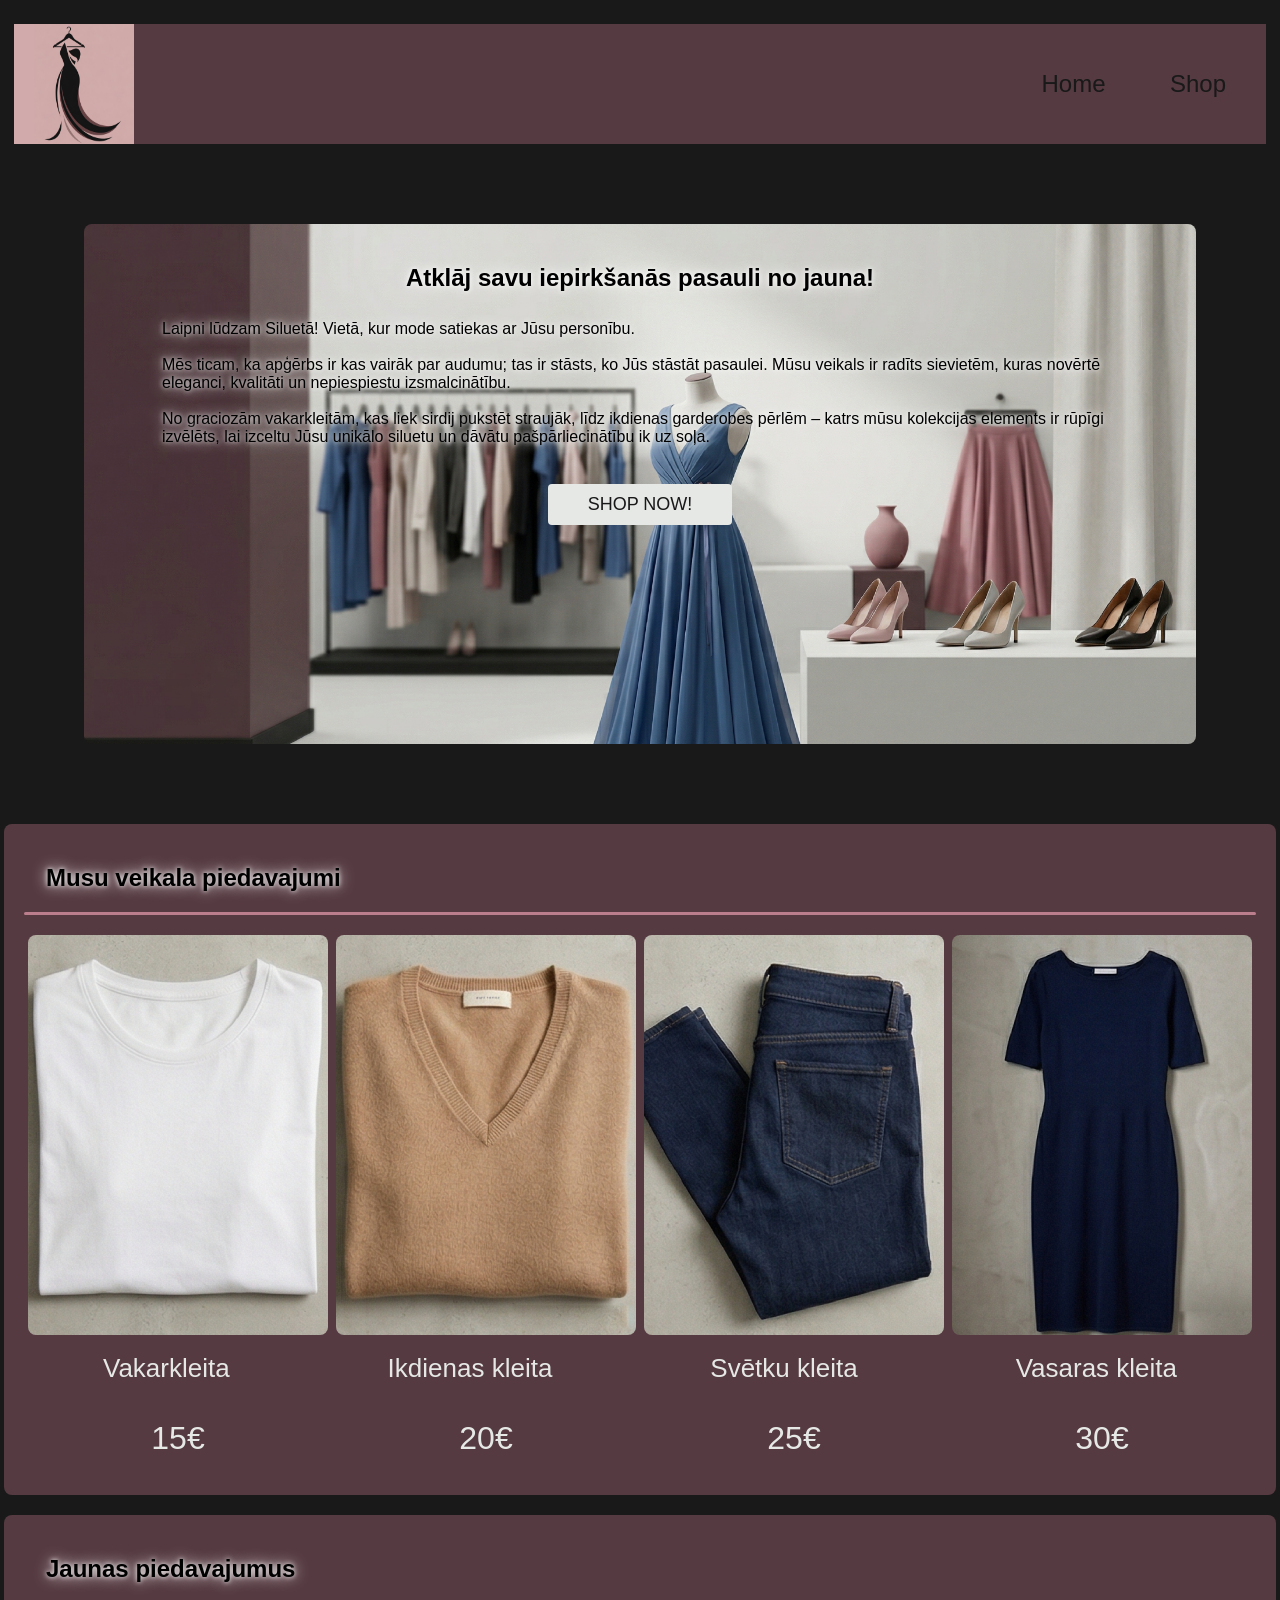
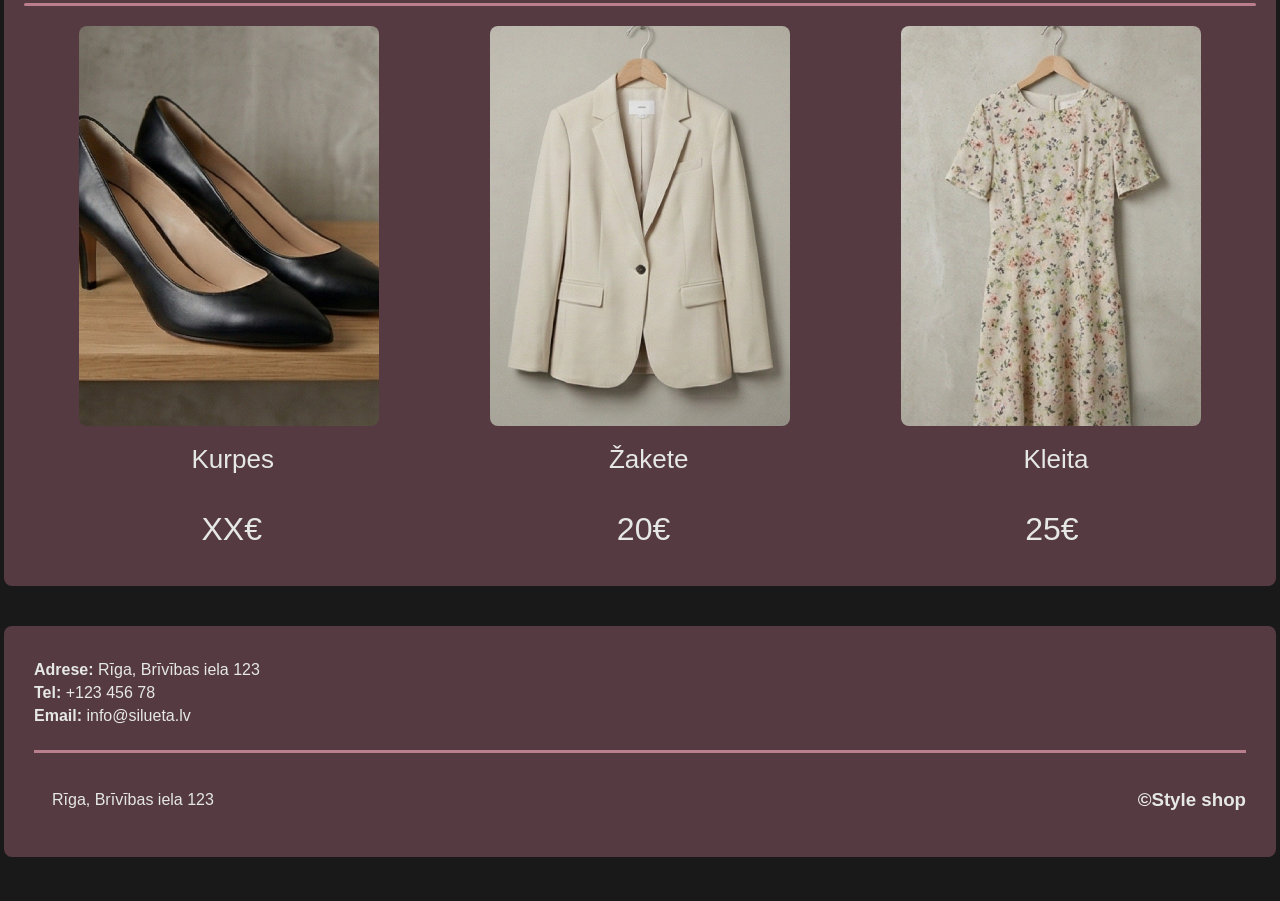
==== index.html @ 24afc31f "update_shop_html" ====
<html>
    <head>
        <title>Code_test</title>
        <link rel="stylesheet" href="style.css">
    </head>
    <body>
        <header>
            <img src="images/logo_shop.png" alt="Image" class="image" width="120" height="120">
            <nav>
                <a href="index.html">Home</a>
                <a href="shop.html">Shop</a>
            </nav>
        </header>
        <section class="section1"class="color_inverter">
            <h1 align="center" class="color_inverter">Atklāj savu iepirkšanās pasauli no jauna!</h1>
            <nav>
                <p class="color_inverter" class="uzman">Laipni lūdzam Siluetā! Vietā, kur mode satiekas ar Jūsu personību.</p>
                <p class="color_inverter">Mēs ticam, ka apģērbs ir kas vairāk par audumu; tas ir stāsts, ko Jūs stāstāt pasaulei. Mūsu veikals ir radīts sievietēm, kuras novērtē eleganci, kvalitāti un nepiespiestu izsmalcinātību.</p>
                <p class="color_inverter">No graciozām vakarkleitām, kas liek sirdij pukstēt straujāk, līdz ikdienas garderobes pērlēm – katrs mūsu kolekcijas elements ir rūpīgi izvēlēts, lai izceltu Jūsu unikālo siluetu un dāvātu pašpārliecinātību ik uz soļa.</p>
            </nav>
            <button class="button"><a href="shop.html" class="button">SHOP NOW!</a></button>
        </section>

        <section>
            <h1 class="color_inverter">Musu veikala piedavajumi</h1>
            <div class="line"></div>
            <div class="images">
                <img src="images/ar1.png" alt="Image" class="image_offer">
                <img src="images/ar2.png" alt="Image" class="image_offer">
                <img src="images/ar3.png" alt="Image" class="image_offer">
                <img src="images/ar4.png" alt="Image" class="image_offer">
            </div>
            <div class="text_displaj">
                <p>Vakarkleita</p>
                <p>Ikdienas kleita</p>
                <p>Svētku kleita</p>
                <p>Vasaras kleita</p>
            </div>
            <div class="cena_displaj">
                <p>15€</p>
                <p>20€</p>
                <p>25€</p>
                <p>30€</p>
            </div>
        </section>

        <section>
            <h1 class="color_inverter">Jaunas piedavajumus</h1>
            <div class="line"></div>
            <div class="images">
                <img src="images/ar5.png" alt="Image" class="image_offer">
                <img src="images/ar6.png" alt="Image" class="image_offer">
                <img src="images/ar7.png" alt="Image" class="image_offer">
            </div>
            <div class="text_displaj">
                <p>Kurpes</p>
                <p>Žakete</p>
                <p>Kleita</p>
            </div>
            <div class="cena_displaj">
                <p>XX€</p>
                <p>20€</p>
                <p>25€</p>
            </div>
        </section>

        <footer>
            <div class="footer_content">
                <div class="footer_info">
                    <p><strong>Adrese:</strong> Rīga, Brīvības iela 123</p>
                    <p><strong>Tel:</strong> +123 456 78</p>
                    <p><strong>Email:</strong> info@silueta.lv</p>
                </div>
            </div>
            <div class="footer_bottom">
                <p>Rīga, Brīvības iela 123</p>
                <h3>©Style shop</h3>
            </div>
        </footer>

    </body>
</html>
---- style.css ----
body {
    background-color: #191919;
    font-family: Arial, sans-serif;
    margin: 2;
    padding: 2;
}

header {
    margin: 10;
    display: flex;
    justify-content: space-between;
    align-items: center;
    margin-top: 20px;
    background-color: #553A41;
}

header a {
    margin: 40;
    text-decoration: none;
    color: #191919;
    font-size: 24px;
    margin-left: 20px;
}

.text {
    font-size: 18px;
    line-height: 1.6;
    margin: 20px;
    color: #E6E8E6;
}

h1 {
    color: #E6E8E6;
    margin: 22px;
}

p {
    color: #E6E8E6;
    margin: 18px;
}

section {
    background-color: #553A41;
    border-radius: 8px;
    margin: 20px auto;
    padding: 20px;
}

.section1 {
    display: flex;
    flex-direction: column;
    background-image: url('images/background1.png');
    background-size: cover;
    background-position: center;
    height: 100vh;
    padding-left: 60px;
    padding-right: 60px;
    padding-top: 20px;
    margin: 80px;
    height: 480px;
}

.color_inverter {
    color: black;
    text-shadow: 0 0 15px #ffffff, 0 0 5px #ffffff;
}

.uzman {
    font-size: 22px;
    margin: 20px;
    text-decoration: bold;
}

.button {
    background-color: #E6E8E6;
    color: #191919;
    border: none;
    padding: 10px 20px;
    font-size: 18px;
    cursor: pointer;
    border-radius: 4px;
    margin-top: 20px;
    text-decoration: none;
    align-self: center;
}

.line {
    border-top: 3px solid #BB7E8C;
    border-radius: 5px;
    margin: 20px 0;
}

h1 {
    margin-top: 20px;
    margin-bottom: 10px;
}

.images {
    display: flex;
    justify-content: space-around;
    margin-top: 20px;
}

.cena_displaj {
    display: flex;
    justify-content: space-around;
    color: #E6E8E6;
    font-size: 32px;
    text-decoration: bold;
}

.text_displaj {
    display: flex;
    justify-content: space-around;
    color: #E6E8E6;
    font-size: 26px;
}

.image_offer {
    width: 300px;
    height: 400px;
    border-radius: 8px;
    object-fit: cover;
}

footer {
    background-color: #553A41;
    border-radius: 8px;
    margin: 40px auto;
    padding: 30px;
    color: #E6E8E6;
}

.footer_content {
    display: flex;
    justify-content: space-between;
    align-items: flex-start;
    flex-wrap: wrap;
}

.footer_info p {
    margin: 5px 0;
    font-size: 16px;
}

.footer_bottom {
    display: flex;
    justify-content: space-between;
    align-items: center;
    border-top: 3px solid #BB7E8C;
    margin-top: 20px;
    padding-top: 20px;
}

.footer_bottom h3 {
    margin: 0;
}

h2 {
    color: #E6E8E6;
    margin: 20px;
}

.jus {
    display: flex;
    justify-content: space-around;
    margin-top: 20px;
}

.search_filter_section {
    display: flex;
    justify-content: space-between;
    align-items: center;
    padding: 20px 40px;
    background-color: #553A41;
}

.search_input {
    padding: 10px 15px;
    border-radius: 20px;
    border: 2px solid #BB7E8C;
    background-color: #E6E8E6;
    color: #191919;
    width: 250px;
    outline: none;
}

.filter_select {
    padding: 10px 15px;
    border-radius: 20px;
    border: 2px solid #BB7E8C;
    background-color: #E6E8E6;
    color: #191919;
    cursor: pointer;
    outline: none;
}

.image_offer {
    transition: transform 0.3s ease, box-shadow 0.3s ease;
    cursor: pointer;
}

.image_offer:hover {
    transform: scale(1.05);
    box-shadow: 0 10px 20px rgba(0, 0, 0, 0.5);
}

.sale_price {
    color: #ff4d4d;
    font-weight: bold;
}

.old_price {
    text-decoration: line-through;
    font-size: 0.7em;
    color: #888;
    margin-right: 10px;
}

.sale_badge {
    background-color: #ff4d4d;
    color: white;
    padding: 5px 10px;
    border-radius: 4px;
    font-size: 14px;
    position: absolute;
    margin-top: 10px;
    margin-left: 10px;
}
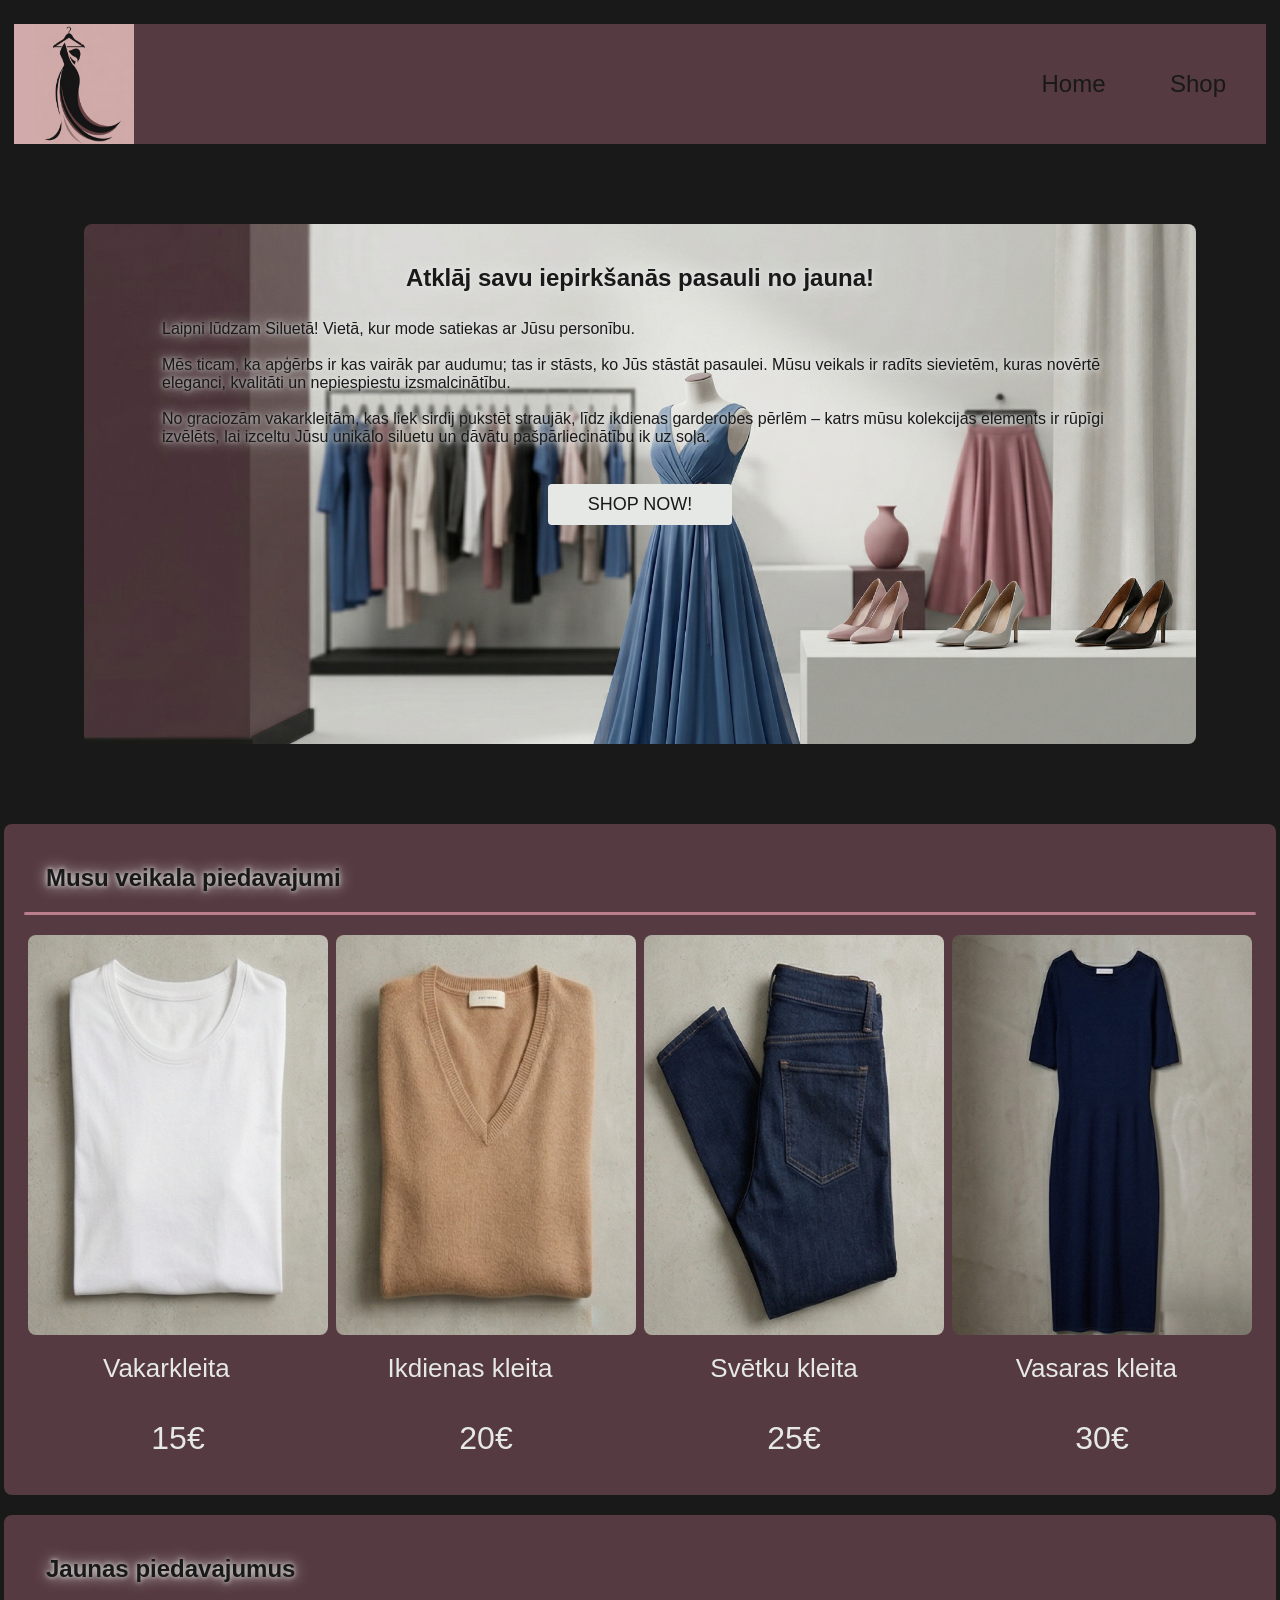
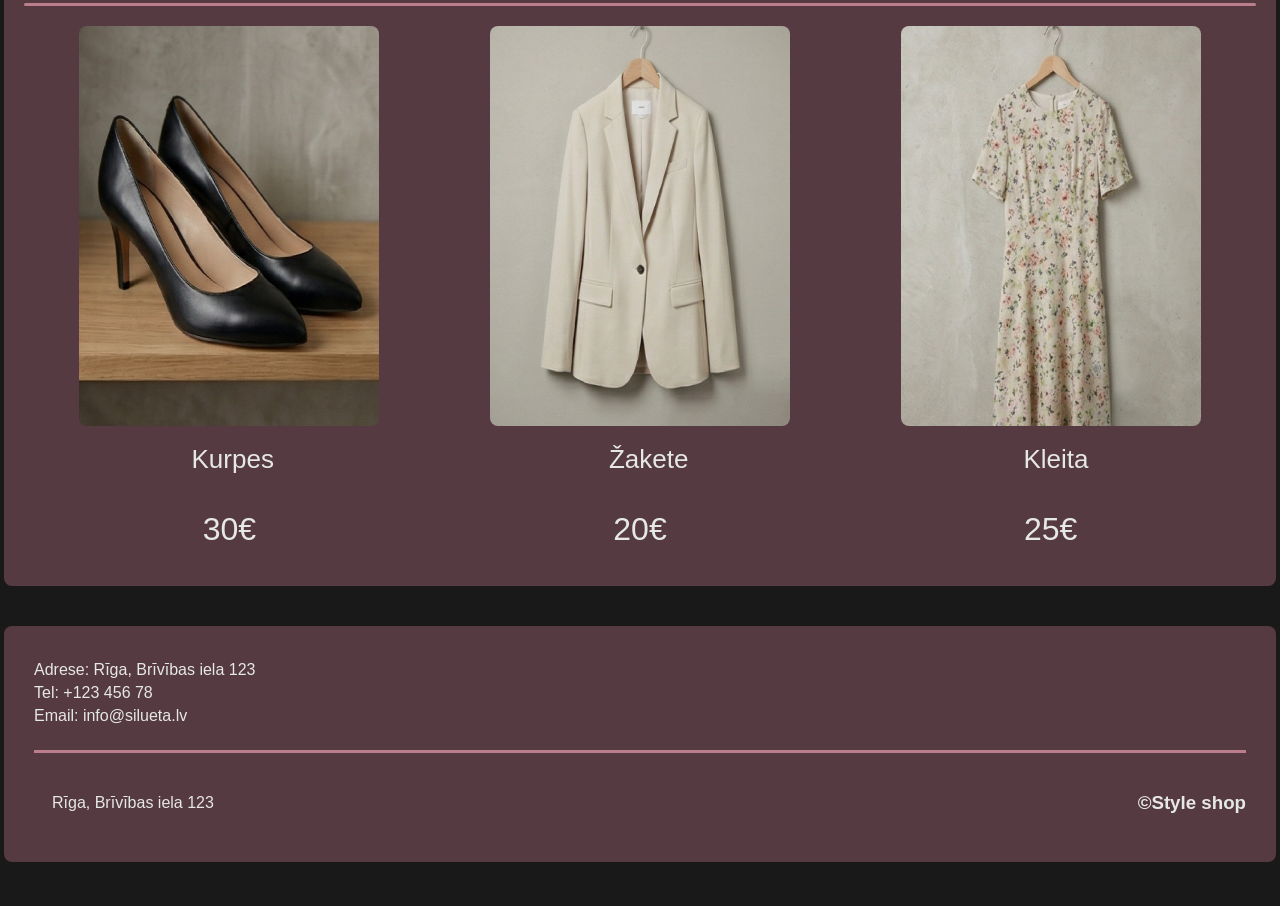
==== commit 54bc8a3b: "update3" ====
--- a/index.html
+++ b/index.html
@@ -58,7 +58,7 @@
                 <p>Kleita</p>
             </div>
             <div class="cena_displaj">
-                <p>XX€</p>
+                <p>30€</p>
                 <p>20€</p>
                 <p>25€</p>
             </div>
@@ -67,9 +67,9 @@
         <footer>
             <div class="footer_content">
                 <div class="footer_info">
-                    <p><strong>Adrese:</strong> Rīga, Brīvības iela 123</p>
-                    <p><strong>Tel:</strong> +123 456 78</p>
-                    <p><strong>Email:</strong> info@silueta.lv</p>
+                    <p>Adrese: Rīga, Brīvības iela 123</p>
+                    <p>Tel: +123 456 78</p>
+                    <p>Email: info@silueta.lv</p>
                 </div>
             </div>
             <div class="footer_bottom">
--- a/style.css
+++ b/style.css
@@ -18,6 +18,15 @@
     margin: 40;
     text-decoration: none;
     color: #191919;
+    font-size: 24px;
+    margin-left: 20px;
+    transform: 1.3s;
+}
+
+header a:hover {
+    margin: 40;
+    text-decoration: none;
+    color: #E6E8E6;
     font-size: 24px;
     margin-left: 20px;
 }
@@ -61,8 +70,8 @@
 }
 
 .color_inverter {
-    color: black;
-    text-shadow: 0 0 15px #ffffff, 0 0 5px #ffffff;
+    color: #191919;
+    text-shadow: 0 0 15px #E6E8E6, 0 0 5px #E6E8E6;
 }
 
 .uzman {
@@ -101,26 +110,25 @@
     margin-top: 20px;
 }
 
-.cena_displaj {
-    display: flex;
-    justify-content: space-around;
-    color: #E6E8E6;
-    font-size: 32px;
-    text-decoration: bold;
-}
-
-.text_displaj {
-    display: flex;
-    justify-content: space-around;
-    color: #E6E8E6;
-    font-size: 26px;
-}
-
 .image_offer {
     width: 300px;
     height: 400px;
     border-radius: 8px;
-    object-fit: cover;
+}
+
+.cena_displaj {
+    display: flex;
+    justify-content: space-around;
+    color: #E6E8E6;
+    font-size: 32px;
+    text-decoration: bold;
+}
+
+.text_displaj {
+    display: flex;
+    justify-content: space-around;
+    color: #E6E8E6;
+    font-size: 26px;
 }
 
 footer {
@@ -150,10 +158,6 @@
     border-top: 3px solid #BB7E8C;
     margin-top: 20px;
     padding-top: 20px;
-}
-
-.footer_bottom h3 {
-    margin: 0;
 }
 
 h2 {
@@ -182,7 +186,6 @@
     background-color: #E6E8E6;
     color: #191919;
     width: 250px;
-    outline: none;
 }
 
 .filter_select {
@@ -191,18 +194,15 @@
     border: 2px solid #BB7E8C;
     background-color: #E6E8E6;
     color: #191919;
-    cursor: pointer;
-    outline: none;
 }
 
 .image_offer {
-    transition: transform 0.3s ease, box-shadow 0.3s ease;
-    cursor: pointer;
+    transition: transform 0.3s;
 }
 
 .image_offer:hover {
     transform: scale(1.05);
-    box-shadow: 0 10px 20px rgba(0, 0, 0, 0.5);
+    box-shadow: 0 10px 20px rgba(19, 19, 19, 0.5);
 }
 
 .sale_price {
@@ -212,14 +212,14 @@
 
 .old_price {
     text-decoration: line-through;
-    font-size: 0.7em;
+    font-size: 22;
     color: #888;
     margin-right: 10px;
 }
 
 .sale_badge {
     background-color: #ff4d4d;
-    color: white;
+    color: #E6E8E6;
     padding: 5px 10px;
     border-radius: 4px;
     font-size: 14px;
